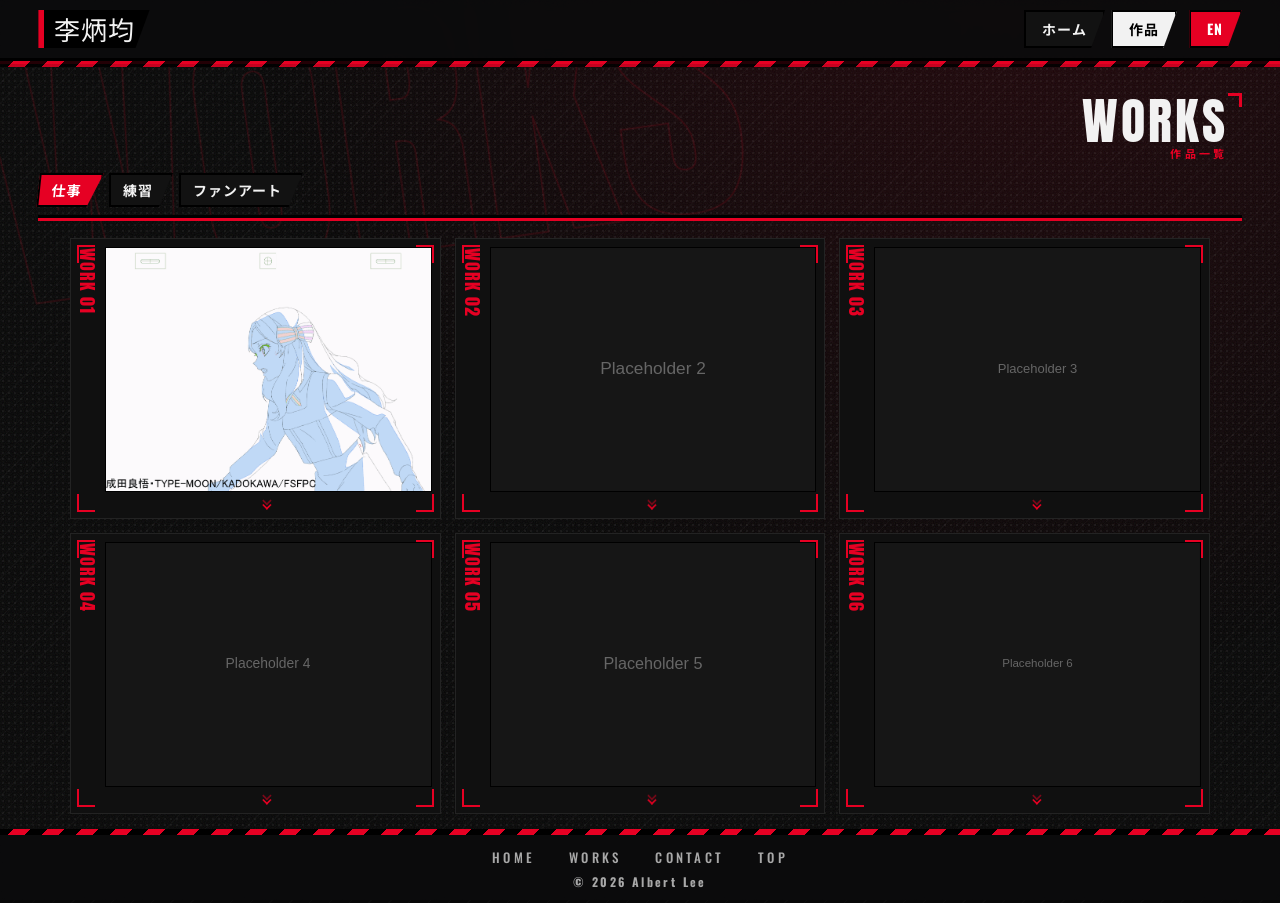
==== works.html @ b3ae6732 "Portfolio site v3 Co-authored-by: 李炳均 <leealbert0508-pixel@users.noreply.github.com>" ====
<!doctype html><html lang="ja"><head><meta charset="utf-8"><meta name="viewport" content="width=device-width,initial-scale=1"><meta name="theme-color" content="#0b0b0d"><link rel="preconnect" href="https://fonts.googleapis.com"><link rel="preconnect" href="https://fonts.gstatic.com" crossorigin><link href="https://fonts.googleapis.com/css2?family=Anton&family=Oswald:wght@500;700&family=Noto+Sans+JP:wght@400;500;700;900&display=block" rel="stylesheet"><link rel="stylesheet" href="style.css"><link rel="stylesheet" href="transition.css"><link rel="stylesheet" href="invalid.css"><link rel="stylesheet" href="glitch.css"><script src="invalid.js"></script><script src="transition.js"></script><script src="main.js"></script><script src="anim.js"></script><script src="glitch.js"></script><title>Works — 李炳均 Albert Lee</title><link rel="stylesheet" href="lb-dialog.css"><script src="lb-dialog.js" defer></script><link rel="stylesheet" href="no-repost.css"><script src="no-repost.js" defer></script><link rel="stylesheet" href="chain.css"><script defer src="chain.js"></script><link rel="stylesheet" href="shutter.css"><script defer src="shutter.js"></script></head><body id="top"><div class="ghost" aria-hidden="true">WORKS</div>
<header><a class="logo" href="index.html"><span data-l="ja">李炳均</span><span data-l="en">Albert Lee</span></a><nav><a href="index.html" ><span data-l="ja">ホーム</span><span data-l="en">Home</span></a><a href="works.html" class="active"><span data-l="ja">作品</span><span data-l="en">Works</span></a><button id="lang">EN</button></nav></header>
<main><div class="ptitle" aria-hidden="true"><b>WORKS</b><small>作品一覧</small></div><div class="tabs"><button class="on" data-t="work"><span data-l="ja">仕事</span><span data-l="en">Work</span></button><button data-t="practice"><span data-l="ja">練習</span><span data-l="en">Practice</span></button><button data-t="fanart"><span data-l="ja">ファンアート</span><span data-l="en">Fan Art</span></button></div>
<!-- TODO: replace placeholder images with real artwork -->
<div class="panel on" id="work"><div class="grid"><figure class="tile" data-title-ja="Fate/strange Fake #07" data-title-en="Fate/strange Fake #07" data-year="2025" data-role-ja="第二原画" data-role-en="2nd Key Animation" data-work-ja="" data-work-en="" data-alt="none" data-note-ja="none" data-note-en="none"><img src="img/works/work01.png" data-anim="img/works/work01.gif" alt="none" loading="lazy"><figcaption aria-hidden="true">WORK 01</figcaption><i class="chev"></i></figure><figure class="tile" data-title-ja="" data-title-en="" data-year="" data-role-ja="" data-role-en="" data-work-ja="" data-work-en="" data-alt="" data-note-ja="" data-note-en=""><img src="img/work-2.svg" alt="Placeholder 2" loading="lazy"><figcaption aria-hidden="true">WORK 02</figcaption><i class="chev"></i></figure><figure class="tile" data-title-ja="" data-title-en="" data-year="" data-role-ja="" data-role-en="" data-work-ja="" data-work-en="" data-alt="" data-note-ja="" data-note-en=""><img src="img/work-3.svg" alt="Placeholder 3" loading="lazy"><figcaption aria-hidden="true">WORK 03</figcaption><i class="chev"></i></figure><figure class="tile" data-title-ja="" data-title-en="" data-year="" data-role-ja="" data-role-en="" data-work-ja="" data-work-en="" data-alt="" data-note-ja="" data-note-en=""><img src="img/work-4.svg" alt="Placeholder 4" loading="lazy"><figcaption aria-hidden="true">WORK 04</figcaption><i class="chev"></i></figure><figure class="tile" data-title-ja="" data-title-en="" data-year="" data-role-ja="" data-role-en="" data-work-ja="" data-work-en="" data-alt="" data-note-ja="" data-note-en=""><img src="img/work-5.svg" alt="Placeholder 5" loading="lazy"><figcaption aria-hidden="true">WORK 05</figcaption><i class="chev"></i></figure><figure class="tile" data-title-ja="" data-title-en="" data-year="" data-role-ja="" data-role-en="" data-work-ja="" data-work-en="" data-alt="" data-note-ja="" data-note-en=""><img src="img/work-6.svg" alt="Placeholder 6" loading="lazy"><figcaption aria-hidden="true">WORK 06</figcaption><i class="chev"></i></figure></div></div><div class="panel " id="practice"><div class="grid"><figure class="tile" data-title-ja="" data-title-en="" data-year="" data-role-ja="" data-role-en="" data-work-ja="" data-work-en="" data-alt="" data-note-ja="" data-note-en=""><img src="img/practice-1.svg" alt="Placeholder 1" loading="lazy"><figcaption aria-hidden="true">PRACTICE 01</figcaption><i class="chev"></i></figure><figure class="tile" data-title-ja="" data-title-en="" data-year="" data-role-ja="" data-role-en="" data-work-ja="" data-work-en="" data-alt="" data-note-ja="" data-note-en=""><img src="img/practice-2.svg" alt="Placeholder 2" loading="lazy"><figcaption aria-hidden="true">PRACTICE 02</figcaption><i class="chev"></i></figure><figure class="tile" data-title-ja="" data-title-en="" data-year="" data-role-ja="" data-role-en="" data-work-ja="" data-work-en="" data-alt="" data-note-ja="" data-note-en=""><img src="img/practice-3.svg" alt="Placeholder 3" loading="lazy"><figcaption aria-hidden="true">PRACTICE 03</figcaption><i class="chev"></i></figure><figure class="tile" data-title-ja="" data-title-en="" data-year="" data-role-ja="" data-role-en="" data-work-ja="" data-work-en="" data-alt="" data-note-ja="" data-note-en=""><img src="img/practice-4.svg" alt="Placeholder 4" loading="lazy"><figcaption aria-hidden="true">PRACTICE 04</figcaption><i class="chev"></i></figure><figure class="tile" data-title-ja="" data-title-en="" data-year="" data-role-ja="" data-role-en="" data-work-ja="" data-work-en="" data-alt="" data-note-ja="" data-note-en=""><img src="img/practice-5.svg" alt="Placeholder 5" loading="lazy"><figcaption aria-hidden="true">PRACTICE 05</figcaption><i class="chev"></i></figure><figure class="tile" data-title-ja="" data-title-en="" data-year="" data-role-ja="" data-role-en="" data-work-ja="" data-work-en="" data-alt="" data-note-ja="" data-note-en=""><img src="img/practice-6.svg" alt="Placeholder 6" loading="lazy"><figcaption aria-hidden="true">PRACTICE 06</figcaption><i class="chev"></i></figure></div></div><div class="panel " id="fanart"><div class="grid"><figure class="tile" data-title-ja="" data-title-en="" data-year="" data-role-ja="" data-role-en="" data-work-ja="" data-work-en="" data-alt="" data-note-ja="" data-note-en=""><img src="img/fanart-1.svg" alt="Placeholder 1" loading="lazy"><figcaption aria-hidden="true">FAN ART 01</figcaption><i class="chev"></i></figure><figure class="tile" data-title-ja="" data-title-en="" data-year="" data-role-ja="" data-role-en="" data-work-ja="" data-work-en="" data-alt="" data-note-ja="" data-note-en=""><img src="img/fanart-2.svg" alt="Placeholder 2" loading="lazy"><figcaption aria-hidden="true">FAN ART 02</figcaption><i class="chev"></i></figure><figure class="tile" data-title-ja="" data-title-en="" data-year="" data-role-ja="" data-role-en="" data-work-ja="" data-work-en="" data-alt="" data-note-ja="" data-note-en=""><img src="img/fanart-3.svg" alt="Placeholder 3" loading="lazy"><figcaption aria-hidden="true">FAN ART 03</figcaption><i class="chev"></i></figure><figure class="tile" data-title-ja="" data-title-en="" data-year="" data-role-ja="" data-role-en="" data-work-ja="" data-work-en="" data-alt="" data-note-ja="" data-note-en=""><img src="img/fanart-4.svg" alt="Placeholder 4" loading="lazy"><figcaption aria-hidden="true">FAN ART 04</figcaption><i class="chev"></i></figure><figure class="tile" data-title-ja="" data-title-en="" data-year="" data-role-ja="" data-role-en="" data-work-ja="" data-work-en="" data-alt="" data-note-ja="" data-note-en=""><img src="img/fanart-5.svg" alt="Placeholder 5" loading="lazy"><figcaption aria-hidden="true">FAN ART 05</figcaption><i class="chev"></i></figure><figure class="tile" data-title-ja="" data-title-en="" data-year="" data-role-ja="" data-role-en="" data-work-ja="" data-work-en="" data-alt="" data-note-ja="" data-note-en=""><img src="img/fanart-6.svg" alt="Placeholder 6" loading="lazy"><figcaption aria-hidden="true">FAN ART 06</figcaption><i class="chev"></i></figure></div></div>
</main><div id="lb"><img alt=""></div><footer><nav class="bnav"><a href="index.html">HOME</a><a href="works.html">WORKS</a><a href="index.html#contact">CONTACT</a><a href="#top">TOP</a></nav><div>© 2026 Albert Lee</div></footer></body></html>
---- style.css ----
:root{--bg:#070707;--bg2:#121212;--fg:#f2f2f2;--mut:#a8a8a8;--acc:#e60023;--ink:#000;--sk:polygon(0 0,100% 0,calc(100% - 14px) 100%,0 100%);--hz:repeating-linear-gradient(-45deg,var(--acc) 0 12px,var(--ink) 12px 24px)}
*,*::before,*::after{box-sizing:border-box;margin:0;padding:0}
html[lang=ja] [data-l=en],html[lang=en] [data-l=ja]{display:none}
html{-webkit-text-size-adjust:100%;scroll-behavior:smooth}
body{min-height:100vh;display:flex;flex-direction:column;background:var(--bg);color:var(--fg);font:500 15px/1.7 "Noto Sans JP",system-ui,sans-serif;overflow-x:hidden;position:relative}
body::before{content:"";position:fixed;inset:0;pointer-events:none;z-index:0;background:radial-gradient(rgba(255,255,255,.05) 1px,transparent 1.2px) 0 0/6px 6px,radial-gradient(ellipse at 80% -10%,rgba(230,0,35,.12),transparent 55%)}
body::after{content:"";position:fixed;inset:0;pointer-events:none;z-index:0;opacity:.08;background:url("data:image/svg+xml,%3Csvg xmlns='http://www.w3.org/2000/svg' width='160' height='160'%3E%3Cfilter id='n'%3E%3CfeTurbulence type='fractalNoise' baseFrequency='.9' numOctaves='2'/%3E%3C/filter%3E%3Crect width='100%25' height='100%25' filter='url(%23n)'/%3E%3C/svg%3E")}
header,main,footer{position:relative;z-index:1}
a{color:var(--acc);text-decoration:none}
::selection{background:var(--acc);color:#fff}
header{position:sticky;top:0;z-index:20;display:flex;align-items:center;justify-content:space-between;gap:12px;padding:14px clamp(16px,4vw,48px);background:rgba(11,11,13,.92);backdrop-filter:blur(6px);border-bottom:3px solid var(--ink);box-shadow:0 3px 0 var(--acc)}
header::after{content:"";position:absolute;left:0;right:0;bottom:-9px;height:6px;background:var(--hz);opacity:.85}
.logo{font:400 26px/1 Anton,"Noto Sans JP",sans-serif;letter-spacing:.04em;color:var(--fg);padding:6px 14px 6px 10px;background:var(--ink);border-left:6px solid var(--acc);clip-path:var(--sk);transition:transform .15s}
.logo:hover{transform:skewX(-6deg);color:var(--acc)}
nav{display:flex;align-items:center;gap:6px}
nav a,#lang{font:700 14px/1 Oswald,"Noto Sans JP",sans-serif;letter-spacing:.08em;text-transform:uppercase;color:var(--fg);padding:10px 16px;background:var(--bg2);border:2px solid var(--ink);clip-path:var(--sk);transition:background .12s,color .12s,transform .12s;cursor:pointer}
nav a:hover,#lang:hover{background:var(--acc);color:#fff;transform:translateY(-2px)}
nav a.active{background:var(--fg);color:var(--ink)}
#lang{background:var(--acc);color:#fff;margin-left:6px}
#lang:hover{background:var(--fg)}
:focus-visible{outline:3px solid var(--acc);outline-offset:3px}
main{flex:1;width:100%;max-width:1100px;margin:0 auto;padding:clamp(32px,6vw,64px) clamp(16px,4vw,48px)}
.hero{position:relative;padding:clamp(40px,8vw,90px) clamp(20px,4vw,48px);margin-bottom:56px;background:linear-gradient(135deg,var(--bg2),#0c0c0c);border:3px solid var(--ink);box-shadow:8px 8px 0 var(--acc);clip-path:polygon(0 0,100% 0,100% calc(100% - 36px),calc(100% - 36px) 100%,0 100%);overflow:hidden;animation:slam .6s cubic-bezier(.2,1.4,.4,1) both}
.hero::before{content:"AGENT FILE";position:absolute;top:16px;right:20px;font:700 12px/1 Oswald,sans-serif;letter-spacing:.2em;background:var(--acc);color:#fff;padding:5px 10px;transform:rotate(3deg);border:2px solid var(--ink)}
.hero::after{content:"";position:absolute;left:0;bottom:0;width:45%;height:10px;background:var(--hz)}
.deco{display:none}
h1{position:relative;font:400 clamp(44px,10vw,104px)/.95 Anton,"Noto Sans JP",sans-serif;letter-spacing:.01em;text-transform:uppercase;color:var(--fg);text-shadow:4px 4px 0 var(--ink),6px 6px 0 var(--acc)}
h1 span{display:block;font-family:Oswald,sans-serif;font-size:.42em;margin-top:10px;text-shadow:none;letter-spacing:.06em}
.sub{position:relative;margin-top:18px;font-weight:700;color:var(--mut)}
.hero .sub{display:inline-block;padding:6px 14px;background:var(--ink);color:var(--fg);border-left:5px solid var(--acc);clip-path:var(--sk)}
section{position:relative;margin-bottom:44px;padding:26px clamp(18px,3vw,32px);background:var(--bg2);border:3px solid var(--ink);box-shadow:5px 5px 0 #000;clip-path:polygon(0 0,calc(100% - 20px) 0,100% 20px,100% 100%,0 100%);animation:up .5s ease both}
section:nth-of-type(2){animation-delay:.08s}section:nth-of-type(3){animation-delay:.16s}section:nth-of-type(4){animation-delay:.24s}section:nth-of-type(5){animation-delay:.32s}
section::before{content:"";position:absolute;inset:0;pointer-events:none;background:radial-gradient(rgba(230,0,35,.08) 1px,transparent 1.3px) 0 0/8px 8px;mask:linear-gradient(120deg,transparent 55%,#000)}
h2{display:inline-block;margin-bottom:18px;padding:6px 22px 6px 12px;font:400 clamp(22px,4vw,30px)/1 Anton,sans-serif;letter-spacing:.08em;color:#fff;background:var(--acc);border:2px solid var(--ink);clip-path:var(--sk);transform:skewX(-4deg)}
.year{display:grid;grid-template-columns:auto 1fr;gap:18px}
.year>span{font:400 34px/1 Anton,sans-serif;color:transparent;-webkit-text-stroke:1.5px var(--acc);writing-mode:vertical-rl;transform:rotate(180deg)}
.credit{position:relative;padding:12px 16px;margin-bottom:10px;background:#0b0b0b;border-left:5px solid var(--acc);border-bottom:2px solid var(--ink);transition:transform .15s,background .15s}
.credit:hover{transform:translateX(6px);background:#1a1a1a}
.credit .t{font:700 18px/1.3 Oswald,"Noto Sans JP",sans-serif;letter-spacing:.02em}
.credit .r{font-size:13px;color:var(--mut)}
.plain{list-style:none;display:flex;flex-wrap:wrap;gap:10px}
.plain li{padding:6px 14px;font-weight:700;background:var(--ink);border:2px solid var(--acc);clip-path:var(--sk);transition:background .12s,color .12s}
.plain li:hover{background:var(--acc);color:#fff}
section a{font:700 17px Oswald,sans-serif;letter-spacing:.03em;border-bottom:2px solid var(--acc);word-break:break-all;transition:color .12s,background .12s}
section a:hover{background:var(--acc);color:#fff}
.tabs{display:flex;flex-wrap:wrap;gap:8px;margin-bottom:28px;padding-bottom:14px;border-bottom:3px solid var(--ink);box-shadow:0 3px 0 var(--acc);animation:up .4s ease both}
.tabs button{font:700 15px/1 Oswald,"Noto Sans JP",sans-serif;letter-spacing:.08em;text-transform:uppercase;padding:12px 22px 12px 16px;color:var(--fg);background:var(--bg2);border:2px solid var(--ink);clip-path:var(--sk);cursor:pointer;transition:background .12s,color .12s,transform .12s}
.tabs button:hover{transform:translateY(-2px);color:var(--acc)}
.tabs button.on{background:var(--acc);color:#fff;transform:skewX(-6deg)}
.panel{display:none}
.panel.on{display:block;animation:up .35s ease both}
.grid{display:grid;grid-template-columns:repeat(auto-fill,minmax(240px,1fr));gap:18px}
.grid img{display:block;width:100%;aspect-ratio:4/3;object-fit:cover;background:var(--bg2);border:3px solid var(--ink);box-shadow:5px 5px 0 #000;clip-path:polygon(0 0,100% 0,100% calc(100% - 18px),calc(100% - 18px) 100%,0 100%);cursor:pointer;transition:transform .15s,box-shadow .15s,filter .15s;filter:saturate(.85)}
.grid img:hover{transform:translate(-3px,-3px) rotate(-.6deg);box-shadow:8px 8px 0 var(--acc);filter:saturate(1.15)}
#lb{position:fixed;inset:0;z-index:50;display:none;align-items:center;justify-content:center;padding:4vw;background:rgba(0,0,0,.92);cursor:default}
#lb::before{content:"";position:absolute;inset:0;background:radial-gradient(rgba(230,0,35,.07) 1px,transparent 1.3px) 0 0/7px 7px;pointer-events:none}
#lb::after{content:"✕ ESC";position:absolute;top:16px;right:16px;font:700 13px/1 Oswald,sans-serif;letter-spacing:.15em;padding:8px 12px;background:var(--acc);color:#fff;border:2px solid var(--ink)}
#lb.open{display:flex;animation:fade .2s ease both}
#lb img{position:relative;max-width:100%;max-height:88vh;border:4px solid var(--ink);box-shadow:10px 10px 0 var(--acc);animation:slam .35s cubic-bezier(.2,1.4,.4,1) both}
footer{padding:22px;text-align:center;font:700 12px/1 Oswald,sans-serif;letter-spacing:.2em;color:var(--mut);background:var(--ink);border-top:6px solid transparent;border-image:var(--hz) 6}
@keyframes up{from{opacity:0;transform:translateY(18px)}to{opacity:1;transform:none}}
@keyframes slam{from{opacity:0;transform:scale(1.06) skewX(-6deg)}to{opacity:1;transform:none}}
@keyframes fade{from{opacity:0}to{opacity:1}}
@keyframes spin{to{transform:rotate(360deg)}}
@media (max-width:640px){
header{flex-wrap:wrap;padding:12px 14px}
.logo{font-size:22px}
nav a,#lang{padding:9px 12px;font-size:13px}
.hero{box-shadow:5px 5px 0 var(--acc);margin-bottom:40px}
.hero::before{font-size:10px;top:10px;right:10px}
.year{grid-template-columns:1fr;gap:8px}
.year>span{writing-mode:horizontal-tb;transform:none;font-size:28px}
.grid{grid-template-columns:1fr 1fr;gap:10px}
.grid img{border-width:2px;box-shadow:3px 3px 0 #000;clip-path:polygon(0 0,100% 0,100% calc(100% - 10px),calc(100% - 10px) 100%,0 100%)}
.tabs button{flex:1;padding:11px 10px;font-size:13px;text-align:center}
}
@media (max-width:400px){
body{font-size:14px}
nav{gap:4px}
nav a,#lang{padding:8px 10px;font-size:12px}
section{padding:20px 14px}
.credit .t{font-size:16px}
}
@media (prefers-reduced-motion:reduce){*,*::before,*::after{animation:none!important;transition:none!important;scroll-behavior:auto!important}}
section a{color:var(--fg);border-bottom:2px solid var(--acc)}
/* ===== VN-style layer ===== */
body{background-image:repeating-linear-gradient(-45deg,rgba(255,255,255,.018) 0 1px,transparent 1px 14px)}
.ghost{position:fixed;left:-2vw;top:8vh;z-index:0;pointer-events:none;font:400 clamp(110px,22vw,320px)/.85 Anton,sans-serif;letter-spacing:.02em;color:transparent;-webkit-text-stroke:1.5px rgba(230,0,35,.16);white-space:nowrap;transform:rotate(-8deg);transform-origin:left top}
main{position:relative;z-index:1}
.ptitle{display:flex;flex-direction:column;align-items:flex-end;margin:8px 0 28px;position:relative;padding:6px 14px 0 0}
.ptitle b{font:400 clamp(44px,8vw,84px)/.9 Anton,sans-serif;letter-spacing:.06em;color:var(--fg)}
.ptitle small{font:700 13px/1.6 "Noto Sans JP",sans-serif;letter-spacing:.3em;color:var(--acc);margin-top:6px}
.ptitle::after{content:"";position:absolute;right:0;top:0;width:14px;height:14px;border-top:3px solid var(--acc);border-right:3px solid var(--acc)}
/* corner brackets */
.hero,section,.tile{--c:var(--acc);background-image:
 linear-gradient(var(--c),var(--c)),linear-gradient(var(--c),var(--c)),linear-gradient(var(--c),var(--c)),linear-gradient(var(--c),var(--c)),
 linear-gradient(var(--c),var(--c)),linear-gradient(var(--c),var(--c)),linear-gradient(var(--c),var(--c)),linear-gradient(var(--c),var(--c));
 background-repeat:no-repeat;background-size:18px 2px,2px 18px,18px 2px,2px 18px,18px 2px,2px 18px,18px 2px,2px 18px;
 background-position:6px 6px,6px 6px,calc(100% - 6px) 6px,calc(100% - 6px) 6px,6px calc(100% - 6px),6px calc(100% - 6px),calc(100% - 6px) calc(100% - 6px),calc(100% - 6px) calc(100% - 6px)}
.hero,section{background-color:var(--bg2);clip-path:none}
/* vertical section labels */
@media(min-width:700px){
 section{display:grid;grid-template-columns:56px 1fr;column-gap:24px;align-items:start}
 section>h2{grid-row:1/span 9;writing-mode:vertical-rl;transform:rotate(180deg);margin:0;padding:14px 8px;clip-path:none;justify-self:start}
 section>*:not(h2){grid-column:2}
}
/* lines with plus markers */
.rule{position:relative;height:1px;margin:-22px 24px 22px;background:linear-gradient(90deg,transparent,rgba(255,255,255,.25) 8%,rgba(255,255,255,.25) 92%,transparent)}
.rule::before,.rule::after{content:"+";position:absolute;top:-11px;font:700 16px/1 monospace;color:var(--acc)}
.rule::before{left:0}.rule::after{right:0}
/* chevrons */
.chev{display:block;width:22px;height:22px;margin:22px auto 0;position:relative}
.chev::before,.chev::after{content:"";position:absolute;left:3px;width:12px;height:12px;border-right:3px solid var(--acc);border-bottom:3px solid var(--acc);transform:rotate(45deg)}
.chev::before{top:-4px;opacity:.5}.chev::after{top:4px}
.hero .chev{animation:bob 1.6s ease-in-out infinite}
@keyframes bob{50%{transform:translateY(5px)}}
/* works tiles */
.grid{display:grid;grid-template-columns:repeat(auto-fill,minmax(240px,1fr));gap:22px}
.tile{position:relative;margin:0;padding:12px 12px 10px 52px;background-color:#101010;border:1px solid rgba(255,255,255,.08);transition:transform .15s}
.tile:hover{transform:translateY(-4px);--c:#fff}
.tile img{box-shadow:none;clip-path:none;border:1px solid #000}
.tile figcaption{position:absolute;left:10px;top:12px;writing-mode:vertical-rl;font:400 28px/1 Anton,sans-serif;letter-spacing:.06em;color:var(--acc);text-transform:uppercase}
.tile .chev{margin:10px auto 0;transform:scale(.8)}
/* bottom nav */
footer{position:relative;z-index:1;text-align:center}
.bnav{display:flex;justify-content:center;flex-wrap:wrap;gap:8px 34px;margin-bottom:12px}
.bnav a{font:500 13px/1 Oswald,sans-serif;letter-spacing:.25em;color:var(--mut);background:none;border:0;padding:4px 0}
.bnav a:hover{color:var(--acc)}
@media(max-width:699px){.ghost{font-size:120px;top:12vh}.ptitle b{font-size:44px}.tile{padding-left:46px}.tile figcaption{font-size:24px}.bnav{gap:8px 20px}}
.bnav a{clip-path:none!important;transform:none!important;box-shadow:none!important}
@media(min-width:700px){.year{column-gap:16px}}
.bnav a,.bnav a:hover,.bnav a:focus,.bnav a:active{background:none!important;transform:none!important}
/* ===== compact works (desktop) ===== */
@media(min-width:700px){
 header{padding:10px clamp(16px,3vw,40px)}
 main{max-width:1400px;padding:clamp(14px,2.2vh,28px) clamp(16px,3vw,40px) clamp(12px,2vh,24px)}
 .ptitle{margin:0 0 10px;padding:4px 14px 0 0}
 .ptitle b{font-size:clamp(36px,5.5vh,60px)}
 .ptitle small{font-size:11px;margin-top:2px}
 .tabs{margin-bottom:clamp(12px,2.2vh,22px);padding-bottom:8px;gap:6px}
 .tabs button{padding:8px 18px 8px 12px;font-size:14px}
 .grid{grid-template-columns:repeat(3,1fr);gap:14px}
 .tile{padding:8px 8px 6px 34px}
 .tile figcaption{left:7px;top:9px;font-size:18px}
 .tile .chev{margin:4px auto 0;transform:scale(.55);height:16px}
 .tile:hover{transform:translateY(-3px)}
 footer{padding:12px 16px}
 .bnav{margin-bottom:8px}
}
@media(min-width:700px){.grid{grid-template-columns:repeat(3,1fr);max-width:max(560px,calc(2 * (100vh - 380px) + 100px));margin:0 auto}}
@media(min-width:700px) and (max-height:620px){.ptitle b{font-size:32px}.tile .chev{display:none}}
/* ===== sticky bottom footer ===== */
footer{position:sticky!important;bottom:0;z-index:20!important;background:rgba(11,11,13,.92)!important;backdrop-filter:blur(6px);-webkit-backdrop-filter:blur(6px)}
@media(max-width:699px){footer{padding:10px 12px!important}.bnav{margin-bottom:6px!important}}
@media(min-width:700px){.ptitle{padding-top:18px}.ptitle::after{top:12px}}
#lang:hover{color:#000}
/* lightbox ESC button: black, white on hover, no jitter (matches contact options) */
#lb::after{content:none}
#lb .lbx{position:absolute;top:16px;right:16px;z-index:6;font:700 13px/1 Oswald,sans-serif;letter-spacing:.15em;padding:10px 14px;background:var(--acc);color:#fff;border:0;box-shadow:none;background-image:none;cursor:pointer;outline:none;transition:background .15s,color .15s}
#lb .lbx:hover,#lb .lbx:focus-visible{background:#fff;color:#000;border:0;outline:none}
---- transition.css ----
#pt{position:fixed;inset:0;z-index:9999;pointer-events:none;overflow:hidden;visibility:hidden}
#pt.on{visibility:visible;pointer-events:auto}
html.pt-pre #pt,html.pt-pre::before{visibility:visible}
html.pt-pre::before{content:"";position:fixed;inset:0;background:#070707;z-index:9998}
html.pt-pre.pt-ready::before{display:none}
#pt .p{position:absolute;top:-10%;bottom:-10%;left:-30%;width:160%;transform:translateX(-110%) skewX(-18deg);will-change:transform}
#pt .p1{background:#e60023}
#pt .p2{background:#070707}
#pt .p3{background:#070707;box-shadow:inset 0 0 0 1px #1a1a1a}
#pt .hz{position:absolute;left:-10%;width:120%;top:68%;height:26px;background:repeating-linear-gradient(-45deg,#e60023 0 18px,#070707 18px 36px);transform:translateX(-110%) skewY(-3deg);opacity:0}
#pt .c{position:absolute;width:44px;height:44px;border:0 solid #e60023;opacity:0}
#pt .c1{top:24px;left:24px;border-top-width:4px;border-left-width:4px}
#pt .c2{top:24px;right:24px;border-top-width:4px;border-right-width:4px}
#pt .c3{bottom:24px;left:24px;border-bottom-width:4px;border-left-width:4px}
#pt .c4{bottom:24px;right:24px;border-bottom-width:4px;border-right-width:4px}
#pt .t{position:absolute;inset:0;display:flex;flex-direction:column;align-items:center;justify-content:center;opacity:0;transform:scale(1.08);text-align:center}
#pt .t b{font:400 clamp(64px,16vw,220px)/.9 Anton,Oswald,Impact,sans-serif;letter-spacing:.04em;color:transparent;-webkit-text-stroke:2px #f2f2f2;text-transform:uppercase}
#pt .t i{font:700 clamp(14px,2.2vw,24px)/1.4 "Noto Sans JP",sans-serif;font-style:normal;color:#e60023;letter-spacing:.4em;margin-top:.6em}
/* cover */
#pt.cov .p{transition:transform .32s cubic-bezier(.7,0,.3,1);transform:translateX(0) skewX(-18deg)}
#pt.cov .p2{transition-delay:.04s}
#pt.cov .p3{transition-delay:.08s}
#pt.cov .hz{transition:transform .3s .1s cubic-bezier(.7,0,.3,1),opacity .1s .1s;transform:translateX(0) skewY(-3deg);opacity:1}
#pt.cov .c{animation:ptc .3s .2s both}
#pt.cov .t{transition:opacity .18s .22s,transform .3s .22s cubic-bezier(.2,.8,.2,1);opacity:1;transform:scale(1)}
/* static covered */
#pt.full .p{transform:translateX(0) skewX(-18deg);transition:none}
#pt.full .hz{transform:translateX(0) skewY(-3deg);opacity:1;transition:none}
#pt.full .t{opacity:1;transform:none;transition:none}
#pt.full .c{opacity:1}
/* reveal */
#pt.rev .p{transition:transform .38s cubic-bezier(.7,0,.3,1);transform:translateX(110%) skewX(-18deg)}
#pt.rev .p3{transition-delay:0s}
#pt.rev .p2{transition-delay:.04s}
#pt.rev .p1{transition-delay:.08s}
#pt.rev .hz{transition:transform .3s cubic-bezier(.7,0,.3,1),opacity .2s .1s;transform:translateX(110%) skewY(-3deg);opacity:0}
#pt.rev .t{transition:opacity .15s,transform .3s;opacity:0;transform:translateX(6%)}
#pt.rev .c{transition:opacity .15s;opacity:0}
@keyframes ptc{0%{opacity:0;transform:scale(1.4)}40%{opacity:1}60%{opacity:.3}100%{opacity:1;transform:scale(1)}}
@media (prefers-reduced-motion:reduce){#pt,html.pt-pre::before{display:none!important}}
---- invalid.css ----
.nx-host{position:relative}
.nx-shake{animation:nxShake .3s cubic-bezier(.36,.07,.19,.97)}
@keyframes nxShake{10%,90%{translate:-1px 0}20%,80%{translate:3px 0}30%,50%,70%{translate:-5px 0}40%,60%{translate:5px 0}}
.nx{position:absolute;left:50%;top:50%;width:26px;height:26px;margin:-13px 0 0 -13px;pointer-events:none;z-index:30;animation:nxFade .62s ease-out forwards;filter:drop-shadow(0 0 1px #000) drop-shadow(0 0 1px #000) drop-shadow(0 0 3px rgba(0,0,0,.8))}
.nx line{stroke:#ff1a3c;stroke-width:4;paint-order:stroke;stroke-linecap:square;stroke-dasharray:30;stroke-dashoffset:30;animation:nxDraw .14s ease-out forwards}
.nx line+line{animation-delay:.08s}
@keyframes nxDraw{to{stroke-dashoffset:0}}
@keyframes nxFade{0%,55%{opacity:1;transform:scale(1)}100%{opacity:0;transform:scale(1.25)}}
#contact{scroll-margin-top:90px}
@media(prefers-reduced-motion:reduce){.nx-shake{animation:none!important}.nx,.nx line{stroke:#ff1a3c;animation:none!important;stroke-dashoffset:0}.nx{opacity:1;transition:opacity .3s .4s}}
---- glitch.css ----
.gl-run{animation:glJit .09s steps(2) infinite}
@keyframes glJit{0%{text-shadow:1.5px 0 rgba(230,0,35,.85),-1.5px 0 rgba(255,255,255,.6)}50%{text-shadow:-1.5px 0 rgba(230,0,35,.85),1.5px 0 rgba(255,255,255,.6)}100%{text-shadow:none}}
/* locked rows force animation:none!important; re-allow the glitch there */
.e.locked .gl-run,.e.locked.gl-run{animation:glJit .09s steps(2) infinite!important}
.e.locked .rd i.gl-bar{animation:glBar .52s steps(8) forwards!important}
@keyframes glBar{0%{clip-path:inset(0 100% 0 0);opacity:.3}25%{clip-path:inset(0 60% 0 0);opacity:1;background:#e60023}37%{opacity:.2}50%{clip-path:inset(0 30% 0 0);background:#2a2a2a;opacity:1}62%{background:#5a1018}75%{clip-path:inset(0 8% 0 0);opacity:.4}100%{clip-path:inset(0 0 0 0);opacity:1;background:#2a2a2a}}
@media (prefers-reduced-motion:reduce){.gl-run,.e.locked .gl-run,.e.locked.gl-run,.e.locked .rd i.gl-bar{animation:none!important}}
---- lb-dialog.css ----
/* lb-dialog: visual-novel info box for works lightbox */
#lb .vn{position:absolute;left:50%;bottom:24px;width:min(1000px,calc(100% - 32px));transform:translate(-50%,120%);background:rgba(10,10,10,.95);border-top:2px solid #e60023;padding:30px 30px 18px;cursor:default;transition:transform .35s cubic-bezier(.2,.8,.2,1);box-sizing:border-box;z-index:2}
#lb.open .vn.on{transform:translate(-50%,0)}
#lb .vn h4{position:absolute;top:-17px;left:22px;margin:0;background:#e60023;color:#fff;font:400 17px/1 Anton,sans-serif;letter-spacing:.1em;padding:8px 26px 8px 14px;clip-path:polygon(0 0,100% 0,calc(100% - 12px) 100%,0 100%)}
#lb .vn h4 small{font:700 11px "Noto Sans JP",sans-serif;letter-spacing:.2em;margin-left:10px}
#lb .vn .q{margin:0;color:#f2f2f2;font:700 18px/1.6 "Noto Sans JP",sans-serif}
#lb .vn .q::before{content:"「";color:#e60023}#lb .vn .q::after{content:"」";color:#e60023}
#lb .vn .meta{margin:8px 0 0;color:#888;font:500 13px/1.6 Oswald,"Noto Sans JP",sans-serif;letter-spacing:.04em}
#lb .vn .meta b{color:#e60023;font-weight:500;margin-right:6px}
#lb .vn .meta span{margin-right:18px;display:inline-block}
#lb .vn .ph{color:#555;font-style:italic}
#lb .vn .nx{position:absolute;right:20px;bottom:12px;color:#e60023;animation:vnbl 1s steps(2) infinite}
@keyframes vnbl{50%{opacity:0}}
@media(max-width:600px){#lb .vn{padding:26px 18px 16px;bottom:12px}#lb .vn .q{font-size:15px}#lb .vn .meta{font-size:12px}}
#lb .vn{cursor:pointer}
#lb .vn .nx{position:absolute!important;right:18px!important;bottom:10px!important;left:auto!important;top:auto!important;display:block;font-size:14px;line-height:1;animation:vnnx .8s ease-in-out infinite}
@keyframes vnnx{0%,100%{transform:translateY(-2px);opacity:1}50%{transform:translateY(3px);opacity:.4}}
#lb .vn .meta{padding-right:30px}
#lb .vn:hover{border-top-color:#fff}
#lb.closing .vn{animation:vnout .32s cubic-bezier(.6,0,.4,1) forwards}
#lb.closing .vn::after{content:"";position:absolute;inset:0;background:#e60023;animation:vnflash .32s ease-out forwards;pointer-events:none}
#lb.closing .vn .nx{animation:none;transform:translateY(8px);opacity:0;transition:.15s}
#lb.closing img{animation:vnimg .32s ease-in forwards}
#lb.closing{animation:vnbg .32s ease-in forwards}
@keyframes vnflash{0%{opacity:.55;clip-path:inset(0 100% 0 0)}40%{opacity:.55;clip-path:inset(0 0 0 0)}100%{opacity:0;clip-path:inset(0 0 0 0)}}
@keyframes vnout{0%,35%{transform:translate(-50%,0)}100%{transform:translate(-50%,130%)}}
@keyframes vnimg{to{opacity:0;transform:scale(.96) translateY(-10px)}}
@keyframes vnbg{60%{opacity:1}to{opacity:0}}
#lb .vn h4{z-index:3}#lb.closing .vn::after{z-index:1}#lb .vn .q,#lb .vn .meta{position:relative;z-index:2}
#lb .vn{overflow:visible}#lb img{z-index:1}#lb .vn{z-index:5}

/* page 2: repost notice */
#lb .vn.p2 .meta{visibility:hidden}#lb .vn.p2 .q{min-height:1.6em}

/* VN textbox slide-in on open */
#lb .vn.enter{animation:vnin .42s cubic-bezier(.15,.85,.25,1) .14s both}
#lb .vn.enter h4{animation:vntab .3s cubic-bezier(.2,.9,.3,1.3) .44s both}
#lb .vn.enter .nx{animation:vnfade .2s .56s both,vnnx .8s ease-in-out .76s infinite}
@keyframes vnin{from{transform:translate(-50%,calc(100% + 60px))}to{transform:translate(-50%,0)}}
@keyframes vntab{from{transform:translateY(22px);opacity:0}to{transform:none;opacity:1}}
@keyframes vnfade{from{opacity:0}to{opacity:1}}
#lb.closing .vn.enter{animation:vnout .32s cubic-bezier(.6,0,.4,1) forwards}
---- no-repost.css ----
/* no-repost: big vertical side warnings */
img{-webkit-user-drag:none;user-drag:none;-webkit-user-select:none;user-select:none}
.nr{position:fixed;top:4vh;height:92vh;z-index:10000;pointer-events:none;visibility:hidden;opacity:0;writing-mode:vertical-rl;text-orientation:upright;display:flex;align-items:center;justify-content:center;color:#e60023;font:400 min(13vh,9vw)/1 Anton,"Noto Sans JP",sans-serif;letter-spacing:.06em;white-space:nowrap;text-shadow:0 0 18px rgba(230,0,35,.45);border-left:2px solid #e60023;border-right:2px solid #e60023;padding:0 6px;background:rgba(0,0,0,.55)}
.nr.l{left:1.2vw}.nr.r{right:1.2vw}
html[lang=en] .nr{text-orientation:mixed;font-size:min(8.5vh,6vw);letter-spacing:.08em;overflow:hidden}
html[lang=en] .nr .k{font-size:.55em;letter-spacing:.2em;margin-bottom:.4em;color:#f2f2f2}
html[lang=en] .nr small{font-size:clamp(8px,1.7vh,12px);letter-spacing:.18em;margin-top:1.5vh}
.nr small{font:700 12px/1 "Noto Sans JP",Oswald,sans-serif;color:#f2f2f2;letter-spacing:.3em;margin-top:2vh;text-shadow:none}
.nr.on{visibility:visible;animation:nrin .35s steps(1) forwards}
.nr.out{visibility:visible;animation:nrout .22s ease-in forwards}
@keyframes nrin{0%{opacity:1;transform:translateX(-8px);color:#fff;clip-path:inset(0 0 60% 0)}25%{transform:translateX(6px);color:#e60023;clip-path:inset(40% 0 0 0)}50%{transform:translateX(-3px);clip-path:inset(0 0 20% 0);filter:brightness(2)}75%{transform:none;clip-path:inset(10% 0 0 0)}100%{opacity:1;transform:none;clip-path:none}}
@keyframes nrout{from{opacity:1}to{opacity:0;transform:scaleY(1.04)}}

/* force-exit (lightbox closed): slice/scanline collapse toward edges + red flash */
.nr.fx{visibility:visible;animation:nrfx .25s cubic-bezier(.7,0,.9,.4) forwards}
.nr.l.fx{transform-origin:left center}.nr.r.fx{transform-origin:right center}
.nr.fx::after{content:"";position:absolute;inset:0;background:repeating-linear-gradient(0deg,#e60023 0 3px,transparent 3px 7px);animation:nrfxf .25s linear forwards;pointer-events:none}
@keyframes nrfx{0%{opacity:1;transform:none;filter:brightness(2);clip-path:inset(0 0 0 0)}30%{transform:scaleX(1.15);clip-path:inset(0 0 0 0);filter:brightness(1.6)}60%{transform:scaleX(.4) scaleY(1.02);clip-path:inset(30% 0 30% 0);opacity:.9}100%{transform:scaleX(0) scaleY(.02);clip-path:inset(49.5% 0 49.5% 0);opacity:0}}
@keyframes nrfxf{0%{opacity:.9}40%{opacity:.6}100%{opacity:0}}
@media(max-height:620px){html[lang=ja] .nr{font-size:min(10.5vh,9vw)}html[lang=ja] .nr small{font-size:10px;margin-top:1.2vh}}
---- chain.css ----
/* chain mode: red/black dashed strips slide like a chain (top & bottom opposite) */
header::after,footer::before{background-image:repeating-linear-gradient(-45deg,var(--acc,#e60023) 0 12px,#000 12px 24px)!important;background-position:var(--cx,0px) 0!important;pointer-events:none}
footer::before{content:"";position:absolute;left:0;right:0;top:-6px;height:6px;background-position:var(--cxb,0px) 0!important}
.pg-home header::after{content:"";position:absolute;left:0;right:0;bottom:-6px;height:6px}
#chon{position:fixed;right:14px;z-index:19;display:flex;align-items:center;padding:0 12px;background:var(--acc,#e60023);clip-path:polygon(8px 0,100% 0,calc(100% - 8px) 100%,0 100%);font:700 10px/1 Oswald,sans-serif;pointer-events:none;visibility:hidden}
#chon b{font:400 12px/1 Anton,Oswald,sans-serif;letter-spacing:.18em;color:#000}
#chon.in{visibility:visible;animation:chin .32s steps(6) both}
#chon.out{visibility:visible;animation:chout .26s steps(5) both}
@keyframes chin{0%{opacity:0;transform:translateX(12px) skewX(-20deg);clip-path:inset(0 0 60% 0)}30%{opacity:1;transform:translateX(-6px);clip-path:inset(40% 0 0 0)}55%{transform:translateX(3px);filter:drop-shadow(-3px 0 #e60023)}80%{transform:none;clip-path:inset(0 0 20% 0)}100%{opacity:1;transform:none}}
@keyframes chout{0%{opacity:1}40%{transform:translateX(-5px) skewX(15deg);clip-path:inset(30% 0 30% 0)}70%{opacity:.6;transform:translateX(8px);clip-path:inset(48% 0 48% 0)}100%{opacity:0;clip-path:inset(50% 0 50% 0)}}
---- shutter.css ----
/* animations forced (!important) so the site-wide prefers-reduced-motion kill in style.css doesn't skip the shutter */
/* G: 3D roller door (slate slats, bevel highlight, groove shadow) */
#sh{position:fixed;inset:0;z-index:20000;pointer-events:all;overflow:hidden}
#sh .door{position:absolute;left:0;right:0;top:0;height:100%;transform:translateY(-102%);box-shadow:0 18px 40px rgba(0,0,0,.85);
background:
 linear-gradient(90deg,rgba(0,0,0,.45),rgba(0,0,0,0) 18%,rgba(255,255,255,.04) 45%,rgba(0,0,0,0) 70%,rgba(0,0,0,.5)),
 repeating-linear-gradient(180deg,#8a8db5 0 2px,#6a6c90 2px 4px,#55577a 4px 7px,#4a4b63 7px 26px,#44455c 26px 40px,#3e3f55 40px 48px,#2a2b3b 48px 50px,#15151d 50px 56px,#1f2030 56px 60px)}
#sh .door::before{content:"";position:absolute;inset:0;pointer-events:none;opacity:.5;mix-blend-mode:overlay;
background:repeating-radial-gradient(circle at 17% 31%,rgba(255,255,255,.08) 0 1px,transparent 1px 3px),repeating-radial-gradient(circle at 71% 64%,rgba(0,0,0,.25) 0 1px,transparent 1px 4px),radial-gradient(ellipse 80% 70% at 50% 40%,rgba(255,255,255,.12),transparent 70%)}
#sh .bar{position:absolute;left:0;right:0;bottom:0;height:64px;background:linear-gradient(180deg,#9a9dc4 0 2px,#3a3b50 2px 10px,#22232f 10px)}
#sh .bar::after{content:"";position:absolute;left:0;right:0;bottom:8px;height:26px;background:repeating-linear-gradient(-45deg,#c8001e 0 18px,#0c0c10 18px 36px);box-shadow:inset 0 2px 0 rgba(255,255,255,.15),inset 0 -3px 0 rgba(0,0,0,.6);opacity:.92}
#sh .st{position:absolute;inset:0;display:flex;flex-direction:column;align-items:center;justify-content:center;padding-bottom:60px;pointer-events:none;
-webkit-mask:repeating-linear-gradient(180deg,#000 0 48px,rgba(0,0,0,.35) 48px 50px,rgba(0,0,0,.1) 50px 56px,#000 56px 60px);mask:repeating-linear-gradient(180deg,#000 0 48px,rgba(0,0,0,.35) 48px 50px,rgba(0,0,0,.1) 50px 56px,#000 56px 60px)}
#sh .st b{display:block;transform:rotate(-2deg);font:900 clamp(70px,13vw,190px)/1 "Noto Sans JP",Anton,sans-serif;letter-spacing:.08em;color:rgba(214,0,30,.82);border:8px solid rgba(214,0,30,.75);padding:.06em .3em;mix-blend-mode:hard-light;text-shadow:0 0 1px rgba(0,0,0,.4);filter:contrast(1.1)}
#sh .st small{display:block;margin-top:2px;transform:translateY(22px) rotate(-2deg);font:700 clamp(16px,2vw,26px)/1 Oswald,"Noto Sans JP",sans-serif;letter-spacing:.55em;color:rgba(214,0,30,.8);mix-blend-mode:hard-light}
#sh.down .door{animation:gdn .45s cubic-bezier(.55,0,1,.45) forwards!important}
html.sh-shake body{animation:shshk .3s linear!important}
@keyframes shshk{0%,100%{transform:none}20%{transform:translate(-4px,7px)}40%{transform:translate(3px,-4px)}60%{transform:translate(-2px,2px)}80%{transform:translate(1px,-1px)}}
/* after closing, slats keep unwinding downward and ease to a stop; brackets/labels stay put */
#sh .slats{position:absolute;inset:0;background:repeating-linear-gradient(180deg,#0b0b0b 0 58px,#e60023 58px 60px);background-position:0 0}
#sh.roll .slats{animation:sroll 1.15s .45s cubic-bezier(.04,.75,.3,1) forwards!important}
@keyframes sroll{from{background-position:0 0}to{background-position:0 1500px}}
#sh.up .door{animation:gup .6s cubic-bezier(.45,0,.55,1) forwards!important}
@keyframes gdn{from{transform:translateY(-102%)}to{transform:translateY(0)}}

@keyframes gup{from{transform:translateY(0)}to{transform:translateY(-104%)}}

/* I: flat UI */
#sh .door{background:#0b0b0b!important;box-shadow:none!important}
#sh .door::before{display:none}
#sh .bar{background:#000!important;border-top:2px solid #e60023;height:44px!important}
#sh .bar::after{bottom:0!important;height:12px!important}
#sh .br{position:absolute;width:56px;height:56px;border:3px solid #e60023}
#sh .br.a{left:5%;top:9%;border-right:0;border-bottom:0}#sh .br.b{right:5%;top:9%;border-left:0;border-bottom:0}#sh .br.c{left:5%;bottom:14%;border-right:0;border-top:0}#sh .br.d{right:5%;bottom:14%;border-left:0;border-top:0}
#sh .lb{position:absolute;font:700 12px/1 Oswald,monospace;letter-spacing:.35em;color:#e60023;background:#000;padding:4px 8px}
#sh .lb.a{left:calc(5% + 70px);top:calc(9% + 4px)}#sh .lb.b{right:calc(5% + 70px);bottom:calc(14% + 4px)}
#sh .vl{position:absolute;right:2.2%;top:50%;transform:translateY(-50%);writing-mode:vertical-rl;font:700 12px/1 Oswald,"Noto Sans JP",sans-serif;letter-spacing:.5em;color:#f2f2f2;background:#000;padding:8px 4px}

/* impact (from G): red flash + dust/sparks at floor + shake */
#sh::after{content:"";position:absolute;inset:0;pointer-events:none;opacity:0;background:radial-gradient(ellipse 60% 18% at 50% 100%,rgba(255,255,255,.9),rgba(230,0,35,.6) 40%,transparent 70%),rgba(230,0,35,.35)}
#sh.hit::after{animation:hitfl .45s ease-out both!important}
@keyframes hitfl{0%{opacity:1}100%{opacity:0}}
#sh .dust{position:absolute;left:-5%;right:-5%;bottom:-10px;height:90px;pointer-events:none;opacity:0;background:radial-gradient(circle,rgba(180,180,180,.5) 0 2px,transparent 3px) 0 0/22px 18px,radial-gradient(circle,#ff3b3b 0 1.5px,transparent 2px) 7px 5px/37px 23px;filter:blur(.3px)}
#sh.hit .dust{animation:dust .7s ease-out both!important}
@keyframes dust{0%{opacity:1;transform:translateY(0) scaleX(.9)}100%{opacity:0;transform:translateY(-60px) scaleX(1.25)}}
#sh::after,#sh .dust{z-index:3}
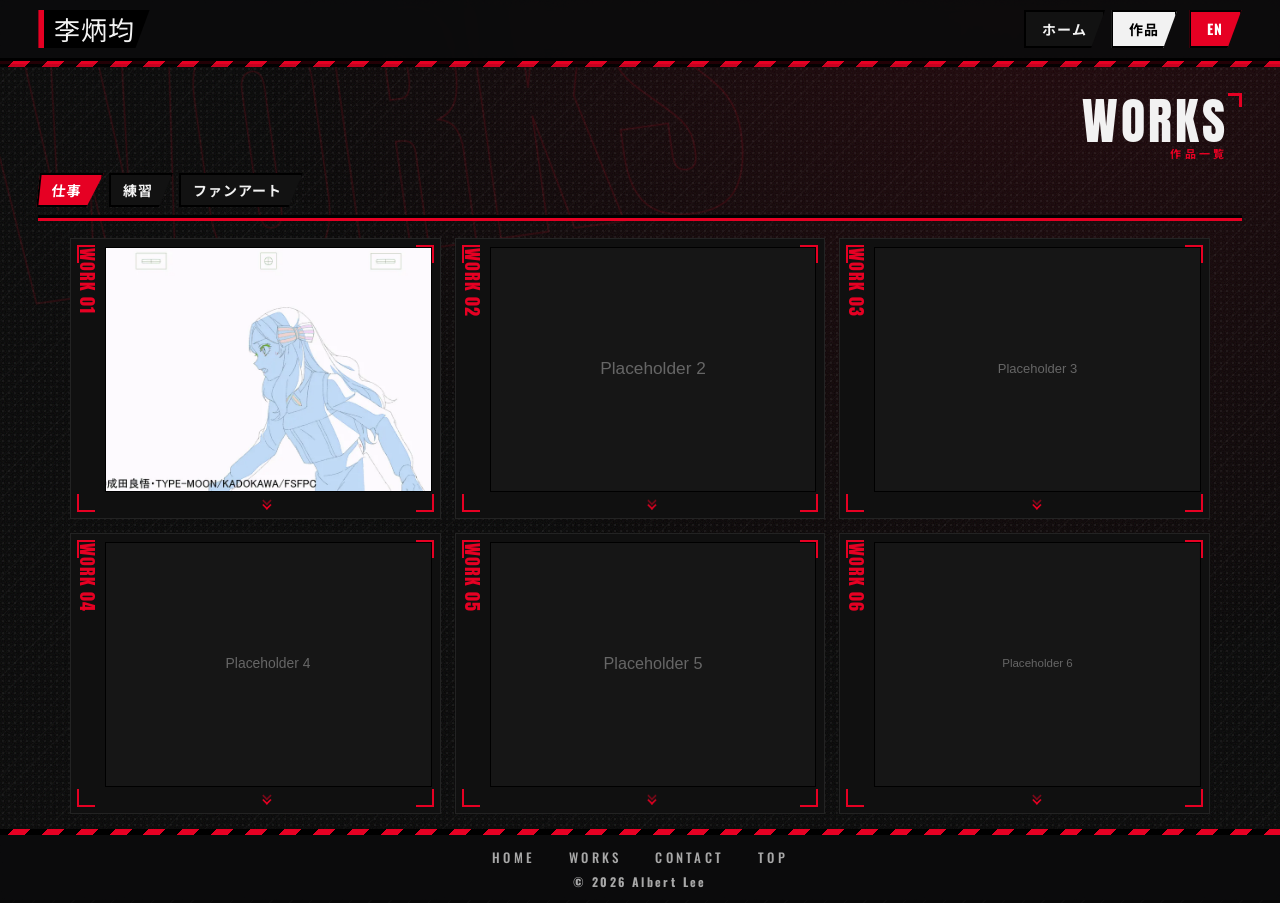
==== commit fb2e6e6f: "Works grid: thumbnails, preload, placeholders, caching Co-authored-by: 李炳均 <leealbert0508-pixel@user" ====
--- a/works.html
+++ b/works.html
@@ -1,6 +1,7 @@
-<!doctype html><html lang="ja"><head><meta charset="utf-8"><meta name="viewport" content="width=device-width,initial-scale=1"><meta name="theme-color" content="#0b0b0d"><link rel="preconnect" href="https://fonts.googleapis.com"><link rel="preconnect" href="https://fonts.gstatic.com" crossorigin><link href="https://fonts.googleapis.com/css2?family=Anton&family=Oswald:wght@500;700&family=Noto+Sans+JP:wght@400;500;700;900&display=block" rel="stylesheet"><link rel="stylesheet" href="style.css"><link rel="stylesheet" href="transition.css"><link rel="stylesheet" href="invalid.css"><link rel="stylesheet" href="glitch.css"><script src="invalid.js"></script><script src="transition.js"></script><script src="main.js"></script><script src="anim.js"></script><script src="glitch.js"></script><title>Works — 李炳均 Albert Lee</title><link rel="stylesheet" href="lb-dialog.css"><script src="lb-dialog.js" defer></script><link rel="stylesheet" href="no-repost.css"><script src="no-repost.js" defer></script><link rel="stylesheet" href="chain.css"><script defer src="chain.js"></script><link rel="stylesheet" href="shutter.css"><script defer src="shutter.js"></script></head><body id="top"><div class="ghost" aria-hidden="true">WORKS</div>
+<!doctype html><html lang="ja"><head>
+  <meta name="darkreader-lock"><meta charset="utf-8"><meta name="viewport" content="width=device-width,initial-scale=1"><meta name="theme-color" content="#0b0b0d"><link rel="preconnect" href="https://fonts.googleapis.com"><link rel="preconnect" href="https://fonts.gstatic.com" crossorigin><link rel="preload" as="image" href="img/thumbs/works/work01.webp" fetchpriority="high"><link rel="stylesheet" href="fonts.css"><link rel="stylesheet" href="gridload.css"><script src="gridload.js" defer></script><link href="https://fonts.googleapis.com/css2?family=Noto+Sans+JP:wght@400;500;700;900&display=block" rel="stylesheet"><link rel="stylesheet" href="style.css"><link rel="stylesheet" href="transition.css"><link rel="stylesheet" href="invalid.css"><link rel="stylesheet" href="glitch.css"><script src="invalid.js"></script><script src="transition.js"></script><script src="main.js"></script><script src="anim-frames.js"></script><script src="anim.js"></script><script src="glitch.js"></script><title>Works — 李炳均 Albert Lee</title><link rel="stylesheet" href="lb-dialog.css"><script src="lb-dialog.js" defer></script><link rel="stylesheet" href="no-repost.css"><script src="no-repost.js" defer></script><link rel="stylesheet" href="chain.css"><script defer src="chain.js"></script><link rel="stylesheet" href="shutter.css"><script defer src="shutter.js"></script><link rel="stylesheet" href="rows.css"><script defer src="rows.js"></script><link rel="stylesheet" href="hdr-contact.css"><script src="hdr-contact.js" defer></script></head><body id="top"><div class="ghost" aria-hidden="true">WORKS</div>
 <header><a class="logo" href="index.html"><span data-l="ja">李炳均</span><span data-l="en">Albert Lee</span></a><nav><a href="index.html" ><span data-l="ja">ホーム</span><span data-l="en">Home</span></a><a href="works.html" class="active"><span data-l="ja">作品</span><span data-l="en">Works</span></a><button id="lang">EN</button></nav></header>
 <main><div class="ptitle" aria-hidden="true"><b>WORKS</b><small>作品一覧</small></div><div class="tabs"><button class="on" data-t="work"><span data-l="ja">仕事</span><span data-l="en">Work</span></button><button data-t="practice"><span data-l="ja">練習</span><span data-l="en">Practice</span></button><button data-t="fanart"><span data-l="ja">ファンアート</span><span data-l="en">Fan Art</span></button></div>
 <!-- TODO: replace placeholder images with real artwork -->
-<div class="panel on" id="work"><div class="grid"><figure class="tile" data-title-ja="Fate/strange Fake #07" data-title-en="Fate/strange Fake #07" data-year="2025" data-role-ja="第二原画" data-role-en="2nd Key Animation" data-work-ja="" data-work-en="" data-alt="none" data-note-ja="none" data-note-en="none"><img src="img/works/work01.png" data-anim="img/works/work01.gif" alt="none" loading="lazy"><figcaption aria-hidden="true">WORK 01</figcaption><i class="chev"></i></figure><figure class="tile" data-title-ja="" data-title-en="" data-year="" data-role-ja="" data-role-en="" data-work-ja="" data-work-en="" data-alt="" data-note-ja="" data-note-en=""><img src="img/work-2.svg" alt="Placeholder 2" loading="lazy"><figcaption aria-hidden="true">WORK 02</figcaption><i class="chev"></i></figure><figure class="tile" data-title-ja="" data-title-en="" data-year="" data-role-ja="" data-role-en="" data-work-ja="" data-work-en="" data-alt="" data-note-ja="" data-note-en=""><img src="img/work-3.svg" alt="Placeholder 3" loading="lazy"><figcaption aria-hidden="true">WORK 03</figcaption><i class="chev"></i></figure><figure class="tile" data-title-ja="" data-title-en="" data-year="" data-role-ja="" data-role-en="" data-work-ja="" data-work-en="" data-alt="" data-note-ja="" data-note-en=""><img src="img/work-4.svg" alt="Placeholder 4" loading="lazy"><figcaption aria-hidden="true">WORK 04</figcaption><i class="chev"></i></figure><figure class="tile" data-title-ja="" data-title-en="" data-year="" data-role-ja="" data-role-en="" data-work-ja="" data-work-en="" data-alt="" data-note-ja="" data-note-en=""><img src="img/work-5.svg" alt="Placeholder 5" loading="lazy"><figcaption aria-hidden="true">WORK 05</figcaption><i class="chev"></i></figure><figure class="tile" data-title-ja="" data-title-en="" data-year="" data-role-ja="" data-role-en="" data-work-ja="" data-work-en="" data-alt="" data-note-ja="" data-note-en=""><img src="img/work-6.svg" alt="Placeholder 6" loading="lazy"><figcaption aria-hidden="true">WORK 06</figcaption><i class="chev"></i></figure></div></div><div class="panel " id="practice"><div class="grid"><figure class="tile" data-title-ja="" data-title-en="" data-year="" data-role-ja="" data-role-en="" data-work-ja="" data-work-en="" data-alt="" data-note-ja="" data-note-en=""><img src="img/practice-1.svg" alt="Placeholder 1" loading="lazy"><figcaption aria-hidden="true">PRACTICE 01</figcaption><i class="chev"></i></figure><figure class="tile" data-title-ja="" data-title-en="" data-year="" data-role-ja="" data-role-en="" data-work-ja="" data-work-en="" data-alt="" data-note-ja="" data-note-en=""><img src="img/practice-2.svg" alt="Placeholder 2" loading="lazy"><figcaption aria-hidden="true">PRACTICE 02</figcaption><i class="chev"></i></figure><figure class="tile" data-title-ja="" data-title-en="" data-year="" data-role-ja="" data-role-en="" data-work-ja="" data-work-en="" data-alt="" data-note-ja="" data-note-en=""><img src="img/practice-3.svg" alt="Placeholder 3" loading="lazy"><figcaption aria-hidden="true">PRACTICE 03</figcaption><i class="chev"></i></figure><figure class="tile" data-title-ja="" data-title-en="" data-year="" data-role-ja="" data-role-en="" data-work-ja="" data-work-en="" data-alt="" data-note-ja="" data-note-en=""><img src="img/practice-4.svg" alt="Placeholder 4" loading="lazy"><figcaption aria-hidden="true">PRACTICE 04</figcaption><i class="chev"></i></figure><figure class="tile" data-title-ja="" data-title-en="" data-year="" data-role-ja="" data-role-en="" data-work-ja="" data-work-en="" data-alt="" data-note-ja="" data-note-en=""><img src="img/practice-5.svg" alt="Placeholder 5" loading="lazy"><figcaption aria-hidden="true">PRACTICE 05</figcaption><i class="chev"></i></figure><figure class="tile" data-title-ja="" data-title-en="" data-year="" data-role-ja="" data-role-en="" data-work-ja="" data-work-en="" data-alt="" data-note-ja="" data-note-en=""><img src="img/practice-6.svg" alt="Placeholder 6" loading="lazy"><figcaption aria-hidden="true">PRACTICE 06</figcaption><i class="chev"></i></figure></div></div><div class="panel " id="fanart"><div class="grid"><figure class="tile" data-title-ja="" data-title-en="" data-year="" data-role-ja="" data-role-en="" data-work-ja="" data-work-en="" data-alt="" data-note-ja="" data-note-en=""><img src="img/fanart-1.svg" alt="Placeholder 1" loading="lazy"><figcaption aria-hidden="true">FAN ART 01</figcaption><i class="chev"></i></figure><figure class="tile" data-title-ja="" data-title-en="" data-year="" data-role-ja="" data-role-en="" data-work-ja="" data-work-en="" data-alt="" data-note-ja="" data-note-en=""><img src="img/fanart-2.svg" alt="Placeholder 2" loading="lazy"><figcaption aria-hidden="true">FAN ART 02</figcaption><i class="chev"></i></figure><figure class="tile" data-title-ja="" data-title-en="" data-year="" data-role-ja="" data-role-en="" data-work-ja="" data-work-en="" data-alt="" data-note-ja="" data-note-en=""><img src="img/fanart-3.svg" alt="Placeholder 3" loading="lazy"><figcaption aria-hidden="true">FAN ART 03</figcaption><i class="chev"></i></figure><figure class="tile" data-title-ja="" data-title-en="" data-year="" data-role-ja="" data-role-en="" data-work-ja="" data-work-en="" data-alt="" data-note-ja="" data-note-en=""><img src="img/fanart-4.svg" alt="Placeholder 4" loading="lazy"><figcaption aria-hidden="true">FAN ART 04</figcaption><i class="chev"></i></figure><figure class="tile" data-title-ja="" data-title-en="" data-year="" data-role-ja="" data-role-en="" data-work-ja="" data-work-en="" data-alt="" data-note-ja="" data-note-en=""><img src="img/fanart-5.svg" alt="Placeholder 5" loading="lazy"><figcaption aria-hidden="true">FAN ART 05</figcaption><i class="chev"></i></figure><figure class="tile" data-title-ja="" data-title-en="" data-year="" data-role-ja="" data-role-en="" data-work-ja="" data-work-en="" data-alt="" data-note-ja="" data-note-en=""><img src="img/fanart-6.svg" alt="Placeholder 6" loading="lazy"><figcaption aria-hidden="true">FAN ART 06</figcaption><i class="chev"></i></figure></div></div>
-</main><div id="lb"><img alt=""></div><footer><nav class="bnav"><a href="index.html">HOME</a><a href="works.html">WORKS</a><a href="index.html#contact">CONTACT</a><a href="#top">TOP</a></nav><div>© 2026 Albert Lee</div></footer></body></html>
+<div class="panel on" id="work"><div class="grid"><figure class="tile" data-title-ja="Fate/strange Fake #07" data-title-en="Fate/strange Fake #07" data-year="2025" data-role-ja="第二原画" data-role-en="2nd Key Animation" data-work-ja="" data-work-en="" data-alt="none" data-note-ja="none" data-note-en="none"><img src="img/thumbs/works/work01.webp" data-full="img/works/work01.png" data-anim="img/works/work01.gif" alt="none" loading="eager" fetchpriority="high" decoding="async"><figcaption aria-hidden="true">WORK 01</figcaption><i class="chev"></i></figure><figure class="tile" data-title-ja="" data-title-en="" data-year="" data-role-ja="" data-role-en="" data-work-ja="" data-work-en="" data-alt="" data-note-ja="" data-note-en=""><img src="img/work-2.svg" alt="Placeholder 2" loading="eager" fetchpriority="high" decoding="async"><figcaption aria-hidden="true">WORK 02</figcaption><i class="chev"></i></figure><figure class="tile" data-title-ja="" data-title-en="" data-year="" data-role-ja="" data-role-en="" data-work-ja="" data-work-en="" data-alt="" data-note-ja="" data-note-en=""><img src="img/work-3.svg" alt="Placeholder 3" loading="eager" fetchpriority="high" decoding="async"><figcaption aria-hidden="true">WORK 03</figcaption><i class="chev"></i></figure><figure class="tile" data-title-ja="" data-title-en="" data-year="" data-role-ja="" data-role-en="" data-work-ja="" data-work-en="" data-alt="" data-note-ja="" data-note-en=""><img src="img/work-4.svg" alt="Placeholder 4" loading="eager" fetchpriority="high" decoding="async"><figcaption aria-hidden="true">WORK 04</figcaption><i class="chev"></i></figure><figure class="tile" data-title-ja="" data-title-en="" data-year="" data-role-ja="" data-role-en="" data-work-ja="" data-work-en="" data-alt="" data-note-ja="" data-note-en=""><img src="img/work-5.svg" alt="Placeholder 5" loading="eager" fetchpriority="high" decoding="async"><figcaption aria-hidden="true">WORK 05</figcaption><i class="chev"></i></figure><figure class="tile" data-title-ja="" data-title-en="" data-year="" data-role-ja="" data-role-en="" data-work-ja="" data-work-en="" data-alt="" data-note-ja="" data-note-en=""><img src="img/work-6.svg" alt="Placeholder 6" loading="eager" fetchpriority="high" decoding="async"><figcaption aria-hidden="true">WORK 06</figcaption><i class="chev"></i></figure></div></div><div class="panel " id="practice"><div class="grid"><figure class="tile" data-title-ja="none" data-title-en="none" data-year="2025" data-role-ja="" data-role-en="" data-work-ja="none" data-work-en="none" data-alt="none" data-note-ja="『響け！ユーフォニアム２』第6話（11:15）を参考に練習しました。" data-note-en="Practice based on Sound! Euphonium 2, Episode 6 (11:15)."><img src="img/thumbs/practice/practice01.webp" data-full="img/practice/practice01.png" data-anim="img/practice/practice01.gif" alt="none" loading="lazy" decoding="async"><figcaption aria-hidden="true">PRACTICE 01</figcaption><i class="chev"></i></figure><figure class="tile" data-title-ja="" data-title-en="" data-year="2025" data-role-ja="" data-role-en="" data-work-ja="none" data-work-en="none" data-alt="none" data-note-ja="走り" data-note-en="Run"><img src="img/thumbs/practice/practice02.webp" data-full="img/practice/practice02.png" data-anim="img/practice/practice02.gif" alt="none" loading="lazy" decoding="async"><figcaption aria-hidden="true">PRACTICE 02</figcaption><i class="chev"></i></figure><figure class="tile" data-title-ja="" data-title-en="" data-year="" data-role-ja="" data-role-en="" data-work-ja="" data-work-en="" data-alt="" data-note-ja="" data-note-en=""><img src="img/practice-3.svg" alt="Placeholder 3" loading="lazy" decoding="async"><figcaption aria-hidden="true">PRACTICE 03</figcaption><i class="chev"></i></figure><figure class="tile" data-title-ja="" data-title-en="" data-year="" data-role-ja="" data-role-en="" data-work-ja="" data-work-en="" data-alt="" data-note-ja="" data-note-en=""><img src="img/practice-4.svg" alt="Placeholder 4" loading="lazy" decoding="async"><figcaption aria-hidden="true">PRACTICE 04</figcaption><i class="chev"></i></figure><figure class="tile" data-title-ja="" data-title-en="" data-year="" data-role-ja="" data-role-en="" data-work-ja="" data-work-en="" data-alt="" data-note-ja="" data-note-en=""><img src="img/practice-5.svg" alt="Placeholder 5" loading="lazy" decoding="async"><figcaption aria-hidden="true">PRACTICE 05</figcaption><i class="chev"></i></figure><figure class="tile" data-title-ja="" data-title-en="" data-year="" data-role-ja="" data-role-en="" data-work-ja="" data-work-en="" data-alt="" data-note-ja="" data-note-en=""><img src="img/practice-6.svg" alt="Placeholder 6" loading="lazy" decoding="async"><figcaption aria-hidden="true">PRACTICE 06</figcaption><i class="chev"></i></figure></div></div><div class="panel " id="fanart"><div class="grid"><figure class="tile" data-title-ja="上伊那牡丹" data-title-en="Botan Kamiina" data-year="2026" data-role-ja="" data-role-en="" data-work-ja="上伊那ぼたん" data-work-en="Botan Kamiina" data-alt="none" data-note-ja="none" data-note-en="none"><img src="img/thumbs/fanart/fanart01.webp" data-full="img/fanart/fanart01.png" alt="none" loading="lazy" decoding="async" style="object-position:50% 14%"><figcaption aria-hidden="true">FAN ART 01</figcaption><i class="chev"></i></figure><figure class="tile" data-title-ja="南夢芽" data-title-en="Yume Minami" data-year="2026" data-role-ja="" data-role-en="" data-work-ja="SSSS.DYNAZENON" data-work-en="SSSS.DYNAZENON" data-alt="none" data-note-ja="none" data-note-en="none"><img src="img/thumbs/fanart/fanart10.webp" data-full="img/fanart/fanart10.png" alt="none" loading="lazy" decoding="async" style="object-position:50% 14%"><figcaption aria-hidden="true">FAN ART 02</figcaption><i class="chev"></i></figure><figure class="tile" data-title-ja="フランチェスカ" data-title-en="Francesca" data-year="2026" data-role-ja="" data-role-en="" data-work-ja="Fate/strange Fake" data-work-en="Fate/strange Fake" data-alt="none" data-note-ja="none" data-note-en="none"><img src="img/thumbs/fanart/fanart11.webp" data-full="img/fanart/fanart11.png" alt="none" loading="lazy" decoding="async" style="object-position:50% 14%"><figcaption aria-hidden="true">FAN ART 03</figcaption><i class="chev"></i></figure><figure class="tile" data-title-ja="南夢芽" data-title-en="Yume Minami" data-year="2026" data-role-ja="" data-role-en="" data-work-ja="SSSS.DYNAZENON" data-work-en="SSSS.DYNAZENON" data-alt="none" data-note-ja="none" data-note-en="none"><img src="img/thumbs/fanart/fanart07.webp" data-full="img/fanart/fanart07.png" alt="none" loading="lazy" decoding="async" style="object-position:50% 55%"><figcaption aria-hidden="true">FAN ART 04</figcaption><i class="chev"></i></figure><figure class="tile" data-title-ja="井ノ上たきな" data-title-en="Takina Inoue" data-year="2026" data-role-ja="" data-role-en="" data-work-ja="リコリス・リコイル" data-work-en="Lycoris Recoil" data-alt="none" data-note-ja="none" data-note-en="none"><img src="img/thumbs/fanart/fanart03.webp" data-full="img/fanart/fanart03.png" alt="none" loading="lazy" decoding="async" style="object-position:50% 14%"><figcaption aria-hidden="true">FAN ART 05</figcaption><i class="chev"></i></figure><figure class="tile" data-title-ja="夜絵美緒" data-title-en="Mio Yorue" data-year="2026" data-role-ja="" data-role-en="" data-work-ja="対あり（でした。）〜お嬢さまは格闘ゲームなんてしない〜" data-work-en="Taiari Deshita: Ojousama wa Kakutou Game nante Shinai" data-alt="none" data-note-ja="none" data-note-en="none"><img src="img/thumbs/fanart/fanart06.webp" data-full="img/fanart/fanart06.jpg" alt="none" loading="lazy" decoding="async" style="object-position:50% 14%"><figcaption aria-hidden="true">FAN ART 06</figcaption><i class="chev"></i></figure><figure class="tile" data-title-ja="高坂麗奈" data-title-en="Reina Kousaka" data-year="2026" data-role-ja="" data-role-en="" data-work-ja="響け！ユーフォニアム" data-work-en="Sound! Euphonium" data-alt="none" data-note-ja="none" data-note-en="none"><img src="img/thumbs/fanart/fanart05.webp" data-full="img/fanart/fanart05.png" alt="none" loading="lazy" decoding="async" style="object-position:50% 14%"><figcaption aria-hidden="true">FAN ART 07</figcaption><i class="chev"></i></figure><figure class="tile" data-title-ja="深月 綾、夜絵美緒" data-title-en="Aya Mitsuki, Mio Yorue" data-year="2026" data-role-ja="" data-role-en="" data-work-ja="対あり（でした。）〜お嬢さまは格闘ゲームなんてしない〜" data-work-en="Taiari Deshita: Ojousama wa Kakutou Game nante Shinai" data-alt="none" data-note-ja="none" data-note-en="none"><img src="img/thumbs/fanart/fanart04.webp" data-full="img/fanart/fanart04.png" alt="none" loading="lazy" decoding="async"><figcaption aria-hidden="true">FAN ART 08</figcaption><i class="chev"></i></figure><figure class="tile" data-title-ja="上伊那牡丹、砺波いぶき" data-title-en="Botan Kamiina, Ibuki Tonami" data-year="2026" data-role-ja="" data-role-en="" data-work-ja="上伊那ぼたん、酔へる姿は百合の花" data-work-en="Botan Kamiina Fully Blossoms When Drunk" data-alt="none" data-note-ja="none" data-note-en="none"><img src="img/thumbs/fanart/fanart08.webp" data-full="img/fanart/fanart08.png" alt="none" loading="lazy" decoding="async"><figcaption aria-hidden="true">FAN ART 09</figcaption><i class="chev"></i></figure><figure class="tile" data-title-ja="張景嵐" data-title-en="Chang Chin-lan" data-year="2026" data-role-ja="" data-role-en="" data-work-ja="上伊那ぼたん" data-work-en="Botan Kamiina" data-alt="none" data-note-ja="none" data-note-en="none"><img src="img/thumbs/fanart/fanart09.webp" data-full="img/fanart/fanart09.png" alt="none" loading="lazy" decoding="async" style="object-position:50% 14%"><figcaption aria-hidden="true">FAN ART 10</figcaption><i class="chev"></i></figure><figure class="tile" data-title-ja="フランチェスカ" data-title-en="Francesca" data-year="2026" data-role-ja="" data-role-en="" data-work-ja="Fate/strange Fake" data-work-en="Fate/strange Fake" data-alt="none" data-note-ja="none" data-note-en="none"><img src="img/thumbs/fanart/fanart02.webp" data-full="img/fanart/fanart02.png" alt="none" loading="lazy" decoding="async" style="object-position:50% 14%"><figcaption aria-hidden="true">FAN ART 11</figcaption><i class="chev"></i></figure></div></div>
+</main><div id="lb"><img alt=""></div><footer><nav class="bnav"><a href="index.html">HOME</a><a href="works.html">WORKS</a><a href="index.html#contact" data-hdr-contact role="button">CONTACT</a><a href="#top">TOP</a></nav><div>© 2026 Albert Lee</div></footer></body></html>
--- a/fonts.css
+++ b/fonts.css
@@ -0,0 +1,5 @@
+/* self-hosted fonts (OFL-1.1, see fonts/OFL-*.txt) */
+@font-face{font-family:'Anton';font-style:normal;font-weight:400;font-display:block;src:url(fonts/anton-latin-ext.woff2) format('woff2');unicode-range:U+0100-02BA, U+02BD-02C5, U+02C7-02CC, U+02CE-02D7, U+02DD-02FF, U+0304, U+0308, U+0329, U+1D00-1DBF, U+1E00-1E9F, U+1EF2-1EFF, U+2020, U+20A0-20AB, U+20AD-20C4, U+2113, U+2C60-2C7F, U+A720-A7FF}
+@font-face{font-family:'Anton';font-style:normal;font-weight:400;font-display:block;src:url(fonts/anton-latin.woff2) format('woff2');unicode-range:U+0000-00FF, U+0131, U+0152-0153, U+02BB-02BC, U+02C6, U+02DA, U+02DC, U+0304, U+0308, U+0329, U+2000-206F, U+20AC, U+2122, U+2191, U+2193, U+2212, U+2215, U+FEFF, U+FFFD}
+@font-face{font-family:'Oswald';font-style:normal;font-weight:500 700;font-display:block;src:url(fonts/oswald-latin-ext.woff2) format('woff2');unicode-range:U+0100-02BA, U+02BD-02C5, U+02C7-02CC, U+02CE-02D7, U+02DD-02FF, U+0304, U+0308, U+0329, U+1D00-1DBF, U+1E00-1E9F, U+1EF2-1EFF, U+2020, U+20A0-20AB, U+20AD-20C4, U+2113, U+2C60-2C7F, U+A720-A7FF}
+@font-face{font-family:'Oswald';font-style:normal;font-weight:500 700;font-display:block;src:url(fonts/oswald-latin.woff2) format('woff2');unicode-range:U+0000-00FF, U+0131, U+0152-0153, U+02BB-02BC, U+02C6, U+02DA, U+02DC, U+0304, U+0308, U+0329, U+2000-206F, U+20AC, U+2122, U+2191, U+2193, U+2212, U+2215, U+FEFF, U+FFFD}
--- a/gridload.css
+++ b/gridload.css
@@ -0,0 +1,8 @@
+/* works grid: loading placeholder (dark + subtle red scanline sweep) and fade-in */
+.grid img:not(.gl-done){color:transparent;background-color:#111;
+ background-image:linear-gradient(180deg,transparent 0 46%,rgba(230,0,35,.16) 50%,transparent 54%),repeating-linear-gradient(0deg,rgba(255,255,255,.028) 0 1px,transparent 1px 3px);
+ background-size:100% 220%,auto;background-repeat:no-repeat,repeat;animation:glscan 1.6s linear infinite}
+@keyframes glscan{from{background-position:0 120%,0 0}to{background-position:0 -20%,0 0}}
+.grid img.gl-in{animation:glin .45s ease-out}
+@keyframes glin{from{filter:brightness(.12) saturate(.85)}}
+@media(prefers-reduced-motion:reduce){.grid img:not(.gl-done),.grid img.gl-in{animation:none}}
--- a/no-repost.css
+++ b/no-repost.css
@@ -18,3 +18,19 @@
 @keyframes nrfx{0%{opacity:1;transform:none;filter:brightness(2);clip-path:inset(0 0 0 0)}30%{transform:scaleX(1.15);clip-path:inset(0 0 0 0);filter:brightness(1.6)}60%{transform:scaleX(.4) scaleY(1.02);clip-path:inset(30% 0 30% 0);opacity:.9}100%{transform:scaleX(0) scaleY(.02);clip-path:inset(49.5% 0 49.5% 0);opacity:0}}
 @keyframes nrfxf{0%{opacity:.9}40%{opacity:.6}100%{opacity:0}}
 @media(max-height:620px){html[lang=ja] .nr{font-size:min(10.5vh,9vw)}html[lang=ja] .nr small{font-size:10px;margin-top:1.2vh}}
+/* mobile: no iOS long-press callout / selection / drag on media */
+html{-webkit-touch-callout:none}
+img,video{-webkit-touch-callout:none;-webkit-user-select:none;user-select:none;-webkit-user-drag:none}
+/* narrow screens: horizontal bands above / below the enlarged media (positioned by no-repost.js) */
+@media(max-width:700px){
+.nr,html[lang=en] .nr{writing-mode:horizontal-tb;text-orientation:mixed;flex-direction:column;left:3vw!important;right:3vw!important;width:auto;top:auto;height:auto;padding:6px 8px;border:0;border-top:2px solid #e60023;border-bottom:2px solid #e60023;font-size:min(11vw,52px);letter-spacing:.08em;overflow:hidden}
+html[lang=en] .nr{font-size:min(9.5vw,44px)}
+html[lang=en] .nr .k{font-size:1em;margin:0 .25em 0 0;letter-spacing:.08em}
+.nr small,html[lang=en] .nr small{font-size:clamp(8px,2.6vw,11px);margin-top:4px;letter-spacing:.2em}
+.nr.l.fx,.nr.r.fx{transform-origin:center}
+html .nr.l{top:var(--nrt,2vh)}html .nr.r{top:var(--nrb,auto)}
+html .nr,html[lang=en] .nr{display:block;text-align:center;white-space:nowrap}
+.nr small,html[lang=en] .nr small{display:block}
+html[lang=en] .nr .k{display:inline;color:#f2f2f2}
+@keyframes nrfx{0%{opacity:1;transform:none;filter:brightness(2);clip-path:inset(0 0 0 0)}30%{transform:scaleY(1.2);filter:brightness(1.6)}60%{transform:scaleY(.4) scaleX(1.02);clip-path:inset(0 30% 0 30%);opacity:.9}100%{transform:scaleY(0) scaleX(.02);clip-path:inset(0 49.5% 0 49.5%);opacity:0}}
+}
--- a/rows.css
+++ b/rows.css
@@ -0,0 +1,10 @@
+/* works: row paging (desktop, >6 items per category) */
+.rows-vp{position:relative;overflow:hidden;padding:6px 8px 10px;margin:-6px -8px -10px}
+.rows-vp>.grid{transition:transform .6s cubic-bezier(.7,0,.3,1);will-change:transform}
+.rows-vp.rows-snap>.grid{transition:none}
+.rows-ind{position:absolute;right:-30px;top:50%;transform:translateY(-50%);display:flex;flex-direction:column;align-items:center;gap:6px;font:500 10px/1 Oswald,sans-serif;letter-spacing:.15em;color:#777;pointer-events:none}
+.rows-ind i{display:block;width:3px;height:14px;background:#333;transition:background .3s,height .3s}
+.rows-ind i.on{background:var(--acc);height:26px}
+.rows-wrap{position:relative}
+html.rows-lock,html.rows-lock body{overflow:hidden;overscroll-behavior:none}
+.rows-ind{display:none!important}
--- a/hdr-contact.css
+++ b/hdr-contact.css
@@ -0,0 +1,49 @@
+/* contact: visual-novel dialog (variant B) */
+#hc{position:fixed;inset:0;z-index:9000;background:rgba(7,7,7,.8);opacity:0;visibility:hidden;transition:opacity .2s}
+#hc.on{opacity:1;visibility:visible}
+#hc .vn{position:absolute;left:50%;bottom:28px;width:min(1000px,calc(100% - 40px));transform:translate(-50%,calc(100% + 60px));background:rgba(10,10,10,.96);border-top:2px solid #e60023;padding:32px 32px 20px;box-sizing:border-box;cursor:pointer}
+#hc.on .vn{animation:hccvin .42s cubic-bezier(.15,.85,.25,1) .1s forwards}
+@keyframes hccvin{to{transform:translate(-50%,0)}}
+#hc .vn h4{position:absolute;top:-17px;left:22px;margin:0;background:#e60023;color:#fff;font:400 17px/1 Anton,"Noto Sans JP",sans-serif;letter-spacing:.1em;padding:8px 26px 8px 14px;clip-path:polygon(0 0,100% 0,calc(100% - 12px) 100%,0 100%);opacity:0}
+#hc.on .vn h4{animation:hcctab .3s cubic-bezier(.2,.9,.3,1.3) .42s forwards}
+@keyframes hcctab{from{transform:translateY(20px);opacity:0}to{transform:none;opacity:1}}
+#hc .vn h4 small{font:700 11px "Noto Sans JP",Oswald,sans-serif;letter-spacing:.25em;margin-left:10px}
+#hc .q{margin:0;min-height:1.6em;color:#f2f2f2;font:700 19px/1.6 "Noto Sans JP",sans-serif}
+#hc .q::before{content:"「";color:#e60023}#hc .q::after{content:"」";color:#e60023}
+#hc .addr{margin:8px 0 0;font:500 15px/1 Oswald,sans-serif;letter-spacing:.08em;color:#e60023}
+#hc .cnx{position:absolute;right:18px;bottom:10px;color:#e60023;font-size:14px;animation:hccnx .8s ease-in-out infinite}
+@keyframes hccnx{0%,100%{transform:translateY(-2px);opacity:1}50%{transform:translateY(3px);opacity:.4}}
+#hc button{cursor:pointer;font:700 14px/1 "Noto Sans JP",Oswald,sans-serif;letter-spacing:.12em;color:#f2f2f2;background:#000;border:1px solid #444;padding:11px 20px;transition:.15s}
+#hc .row button:hover,#hc .row button:focus-visible{background:#e60023;border-color:#e60023;color:#fff;outline:none}
+#hc button i{font:500 11px Oswald,monospace;color:#e60023;margin-right:12px;font-style:normal}
+
+#hc .row{display:flex;justify-content:flex-end;gap:10px;margin-top:14px;opacity:0;transition:opacity .25s}
+#hc.ready .row,#hc.ready .ch{opacity:1}
+#hc .ch{position:absolute;left:50%;top:30%;transform:translateX(-50%);display:flex;flex-direction:column;gap:12px;width:min(520px,80%);opacity:0;transition:opacity .3s}
+#hc .ch button{text-align:left;padding:16px 22px;font-size:16px;background:rgba(0,0,0,.9);border:1px solid #333;border-left:4px solid #e60023;clip-path:polygon(0 0,100% 0,calc(100% - 14px) 100%,0 100%)}
+#hc .ch button{color:#f2f2f2;outline:none}
+/* highlight follows hover / keyboard focus (one at a time) */
+#hc .ch button.hl{background:#e60023;color:#fff}#hc .ch button.hl i{color:#fff}
+#hc .ch button::before{content:"▶ ";color:transparent}#hc .ch button.hl::before{color:#fff}
+
+/* hovered option: snappy left-right jitter loop (forced past reduced-motion like the shutter) */
+#hc .ch button.hl{animation:hcmcjit .8s infinite!important}
+/* beat: double-tap bump right (6px, back, 3px, back) then pause */
+@keyframes hcmcjit{0%{transform:translateX(0);animation-timing-function:cubic-bezier(.2,.9,.3,1)}9%{transform:translateX(6px);animation-timing-function:cubic-bezier(.6,0,.8,.4)}18%{transform:translateX(0);animation-timing-function:cubic-bezier(.2,.9,.3,1)}26%{transform:translateX(3px);animation-timing-function:cubic-bezier(.6,0,.8,.4)}34%,100%{transform:translateX(0)}}
+
+/* close: text box slides down off screen, choices drop + fade */
+/* same as lightbox dialog exit (lb-dialog.css vnout/vnflash, .32s): red light sweep, then slide down */
+#hc.on.closing .vn{animation:hccvout .6s cubic-bezier(.6,0,.4,1) forwards!important}
+@keyframes hccvout{0%,35%{transform:translate(-50%,0)}100%{transform:translate(-50%,calc(100% + 60px))}}
+#hc .vn::after{content:"";position:absolute;inset:0;background:#e60023;opacity:0;pointer-events:none;z-index:1}
+#hc.on.closing .vn::after{animation:hccvflash .6s ease-out forwards!important}
+@keyframes hccvflash{0%{opacity:.55;clip-path:inset(0 100% 0 0)}40%{opacity:.55;clip-path:inset(0 0 0 0)}100%{opacity:0;clip-path:inset(0 0 0 0)}}
+#hc .vn h4{z-index:3}#hc .vn .q,#hc .vn .addr{position:relative;z-index:2}
+#hc.on.closing .cnx{animation:none;opacity:0;transition:opacity .6s ease}
+#hc.on.closing .ch{animation:hcmcfade .6s ease forwards!important}
+@keyframes hcmcfade{to{opacity:0}}
+#hc.on.closing{pointer-events:none}
+#hc.on.closing .ch,#hc.on.closing .row{opacity:0;transition:none}
+/* header contact: step switch + copied toast */
+#hc .ch.swap{opacity:0!important;transition:none}
+#hc .addr:empty{display:none}
